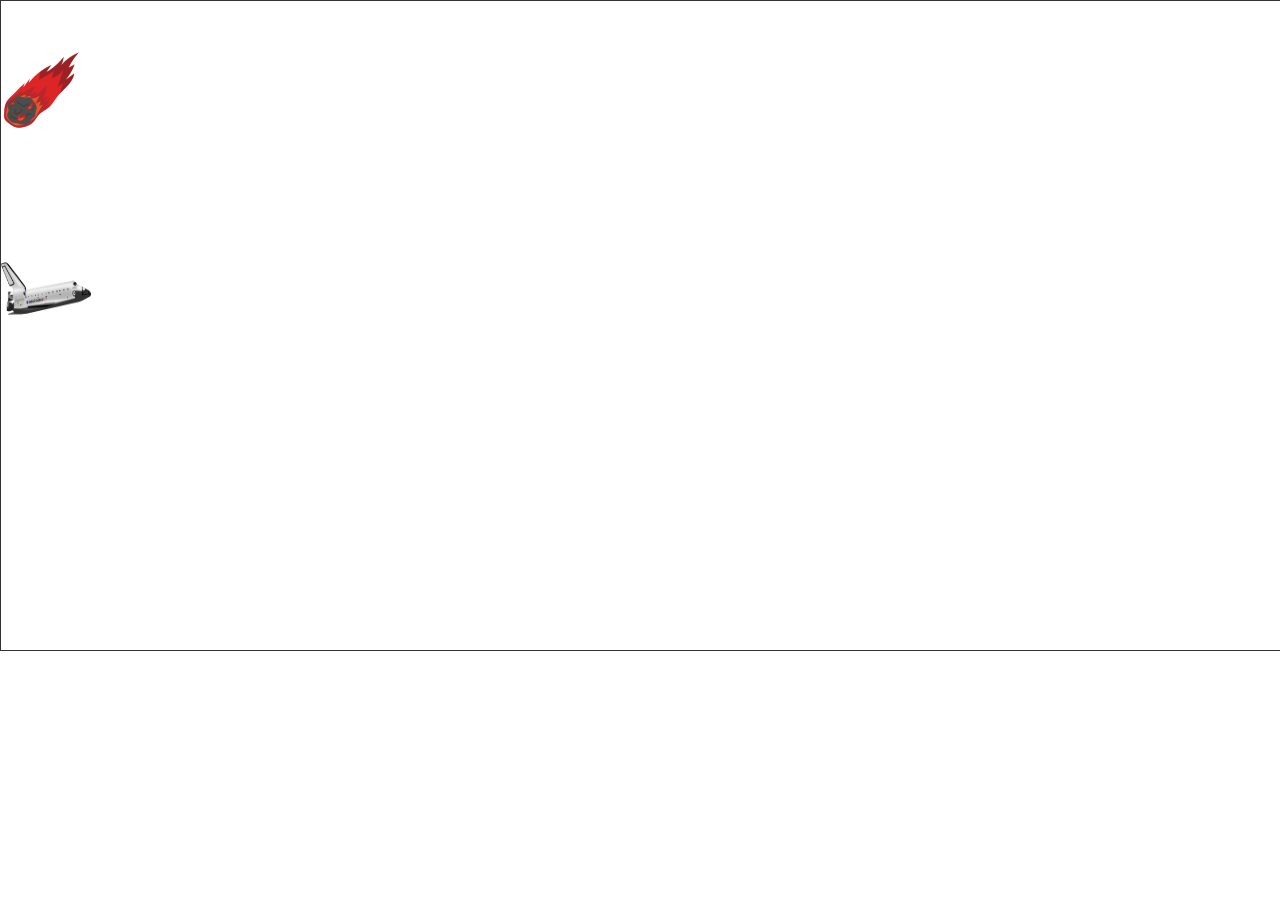
==== index.html @ 5a921cf8 "Add files via upload" ====
<!DOCTYPE html>
<html lang="en">
<head>
    <meta charset="UTF-8">
    <meta name="viewport" content="width=device-width, initial-scale=1.0">
    
    <link rel="stylesheet" href="style.css">
    <script src="js/game.js" defer></script>
    <script src="js/mathmeteor.js"></script>

    <title>Document</title>
</head>
<body>
    
<div class="game-board">
    <img src="imgs/space-shuttle-156012_1280.png" class="nave">
    <img src="imgs/planetarium-5636947_640.webp" class="meteoro">


</div>

</body>
</html>
---- style.css ----
*{
    margin:0;
    padding: 0;
    box-sizing: border-box;
}

.game-board{
    width: 1364px;
    height: 651px;
    border: 1px solid #333;
    margin: 0 auto;
    position: relative;
    overflow: hidden;

}


body{
    background-image: url(https://img.freepik.com/vetores-premium/[base64].jpg);
    background-size: 100%;
    background-repeat: no-repeat;
    
}

.meteoro{
    position:absolute;
    width: 80px;
    top: 50px;
    animation: animação-meteoro 2s infinite linear;

}

@keyframes animação-meteoro {
    from{
        right: -80px;

    }

    to{
        right: 100%;
    }
    
}

.nave{
    height: 75px;
    width: 90px;
    transform: scalex(-1);
    position: absolute;
    bottom: 50%;
}

.up{
    animation: up 1s linear infinite;
}

.right{
    animation: front 0.5s linear infinite;
}

.down{
    animation: down 0.5s linear infinite;
}

.left{
    animation: back 0.5s linear infinite;
}

@keyframes up {
    from{
        transform: translateY(0) scaleX(-1);
        
    }
    to{
        transform: translateY(-50px) scaleX(-1);
    }
}

@keyframes down {
    from{
        transform: translateY(0) scaleX(-1);
    }
    to{
        transform: translateY(50px) scaleX(-1);
    }
}

@keyframes right {
    from{
        transform: translate(0) scaleX(-1);
    }
    to{
        transform: translateX(50px) scaleX(-1)
    }
}

@keyframes left {
    from{
        transform: translateX(0) scaleX(-1);
    }
    to{
        transform: translateX(-50px) scaleX(-1);
    }
}
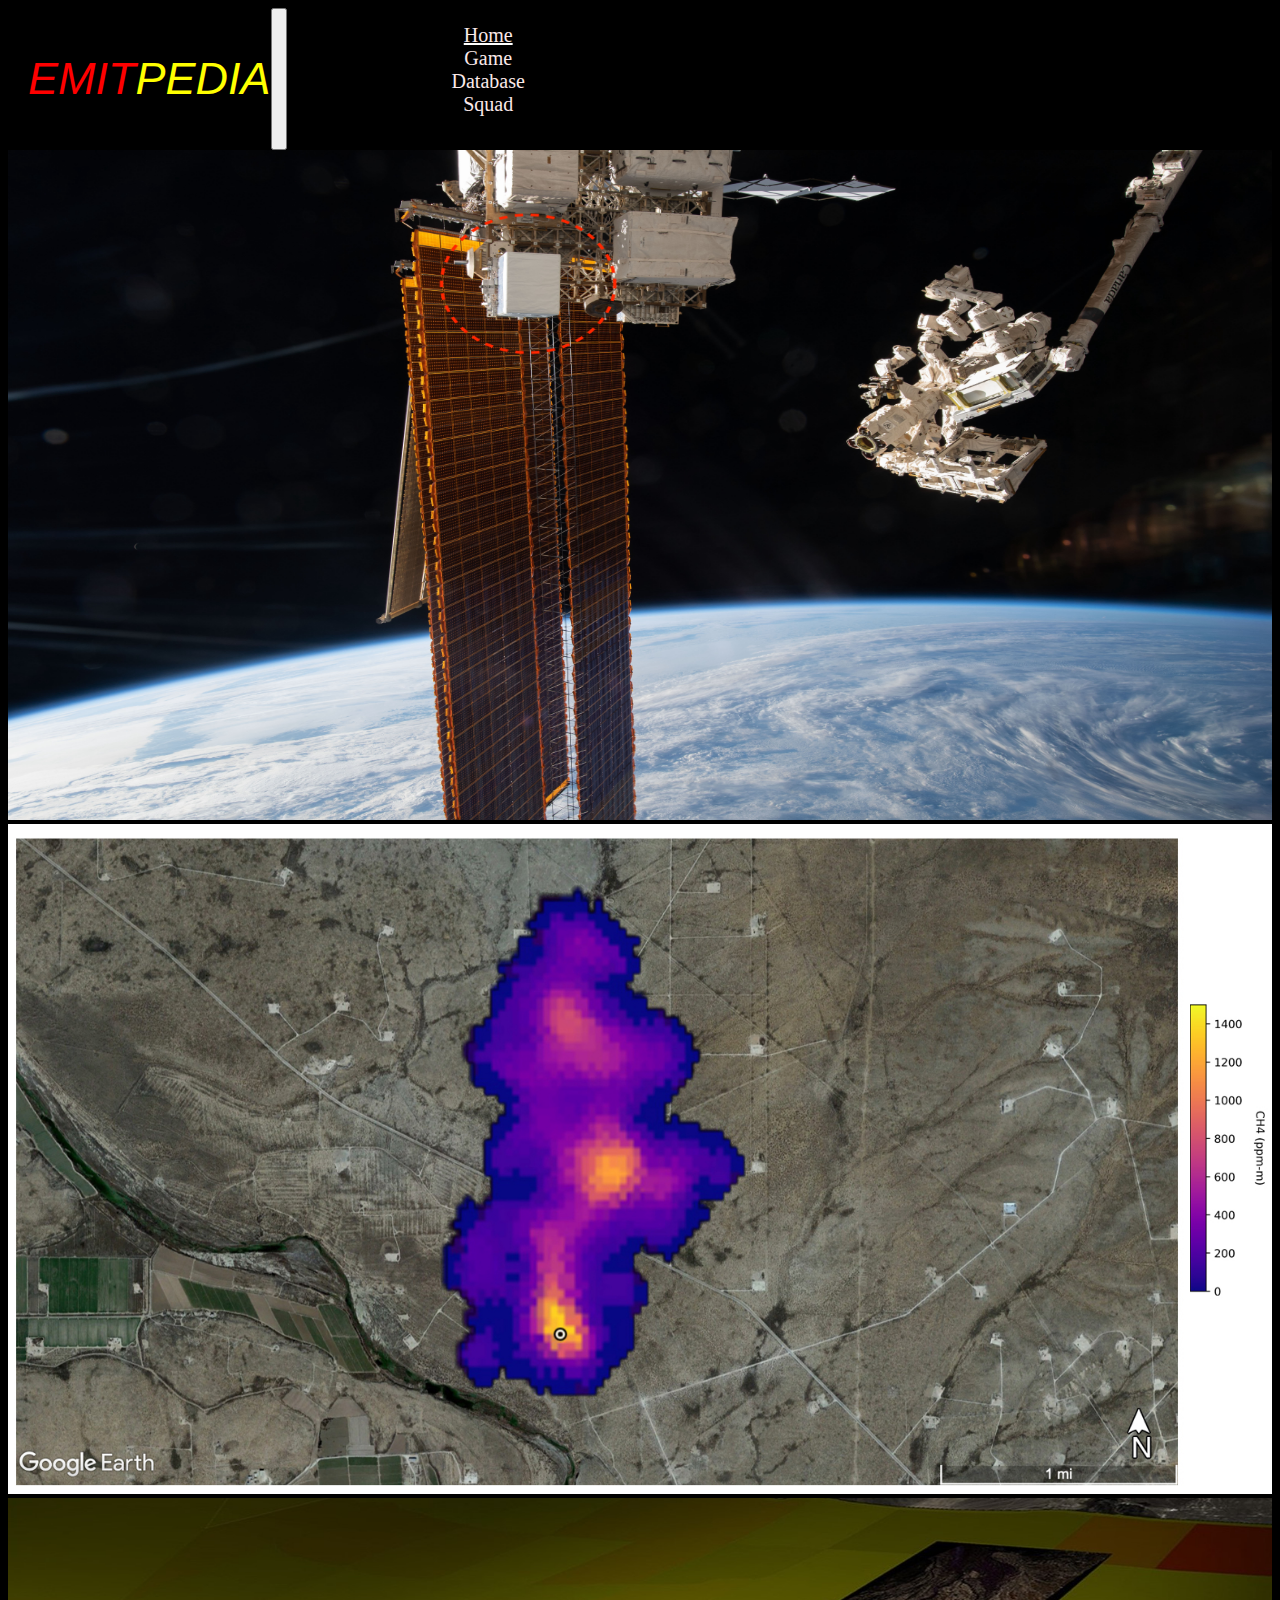
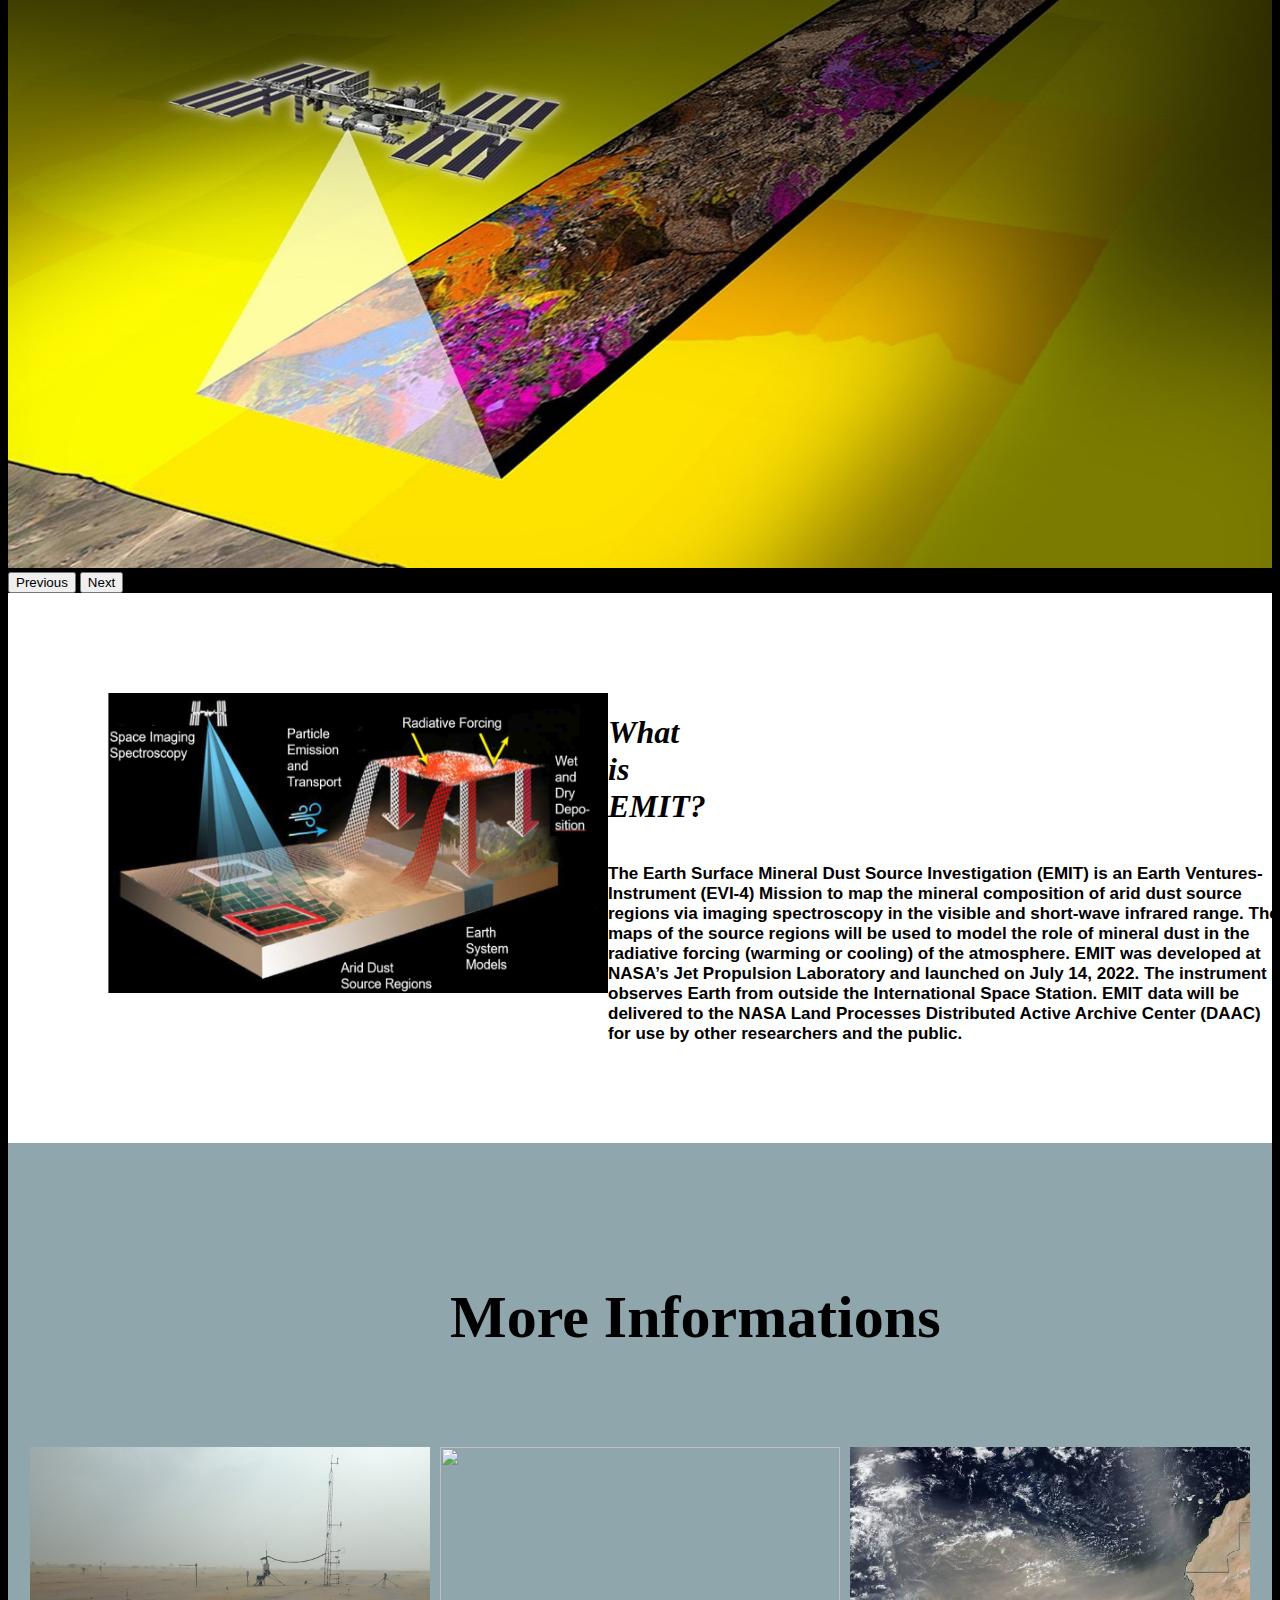
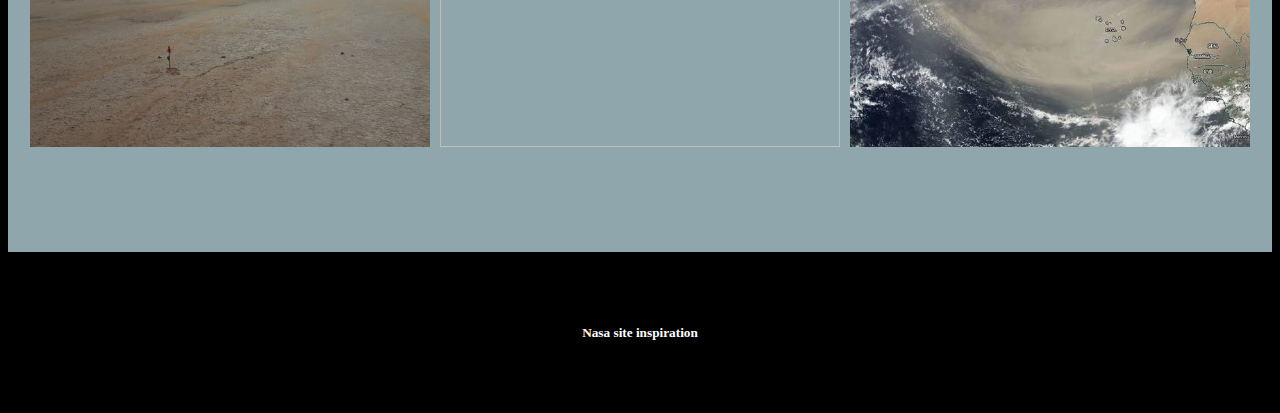
==== commit 03307cbd: "Add files via upload" ====
--- a/index.html
+++ b/index.html
@@ -1,23 +1,97 @@
-<!DOCTYPE html>
-<html lang="en">
-<head>
-    <meta charset="UTF-8">
-    <meta name="viewport" content="width=device-width, initial-scale=1.0">
+<!doctype html>
+<html lang="en" >
+  <head>
+    <!-- Required meta tags -->
+    <meta charset="utf-8">
+    <meta name="viewport" content="width=device-width, initial-scale=1">
+    <link rel="stylesheet" href="style.css">
+    <link rel="icon" type="image/png" href="E (1).png">
+    <!-- Bootstrap CSS -->
+    <link rel="stylesheet" href="https://cdn.jsdelivr.net/npm/bootstrap@5.3.2/dist/css/bootstrap.rtl.min.css" integrity="sha384-nU14brUcp6StFntEOOEBvcJm4huWjB0OcIeQ3fltAfSmuZFrkAif0T+UtNGlKKQv" crossorigin="anonymous">
+    <script src="function.js"></script>
+    <title>Home</title>
+  </head>
+  <body>
+    <div>
+    <nav class="navbar navbar-expand-lg navbar-light bg-light bg-transparent fixed-top nav_overlay_true">
+      <div class="logo">
+        <p class="navbar-name"> Emit</p>
+        <p class="navbar-class">pedia</p>
+      </div>
+      <button class="navbar-toggler" type="button" data-toggle="collapse" data-target="#navbarSupportedContent" aria-controls="navbarSupportedContent" aria-expanded="false" aria-label="Toggle navigation">
+        <span class="navbar-toggler-icon"></span>
+      </button>
     
-    <link rel="stylesheet" href="style.css">
-    <script src="js/game.js" defer></script>
-    <script src="js/mathmeteor.js"></script>
+      <div class="collapse navbar-collapse" id="navbarSupportedContent">
+        <ul class="navbar-nav mr-auto">
+          <li class="nav-item active">
+            <a class="nav-link" href="index.html" style="text-decoration: 2px underline white !important;">Home</a>
+          </li>
+          <li class="nav-item">
+            <a class="nav-link" href="#" target="_blank">Game</a>
+          </li>
+          <li class="nav-item">
+            <a class="nav-link" href="database.html" id="data">Database</a>
+          </li>
+          <li class="nav-item">
+            <a class="nav-link" href="squad.html">Squad </a>
+          </li>
+      </div>
+    </nav>
+    <div id="carouselExample" class="carousel slide">
+      <div class="carousel-inner">
+        <div class="carousel-item active">
+          <img src="70_1-EMIT_on_ISS.jpeg" class="d-block w-100" alt="...">
+        </div>
+        <div class="carousel-item">
+          <img src="71_1-PIA25592_EMIT_methane_permian.jpg" class="d-block w-100" alt="...">
+        </div>
+        <div class="carousel-item">
+          <img src="63_EMIT_Home_picture_20200727a.jpg" class="d-block w-100" alt="...">
+        </div>
+      </div>
+      <button class="carousel-control-prev" type="button" data-bs-target="#carouselExample" data-bs-slide="prev">
+        <span class="carousel-control-prev-icon" aria-hidden="true"></span>
+        <span class="visually-hidden">Previous</span>
+      </button>
+      <button class="carousel-control-next" type="button" data-bs-target="#carouselExample" data-bs-slide="next">
+        <span class="carousel-control-next-icon" aria-hidden="true"></span>
+        <span class="visually-hidden">Next</span>
+      </button>
+    </div>
+    <div class="info">
+        <img src="79_emit_website_science_objective_image_20200729a.png">
+        <div class="txt">
+            <h1>What is EMIT?</h1>
+            <p><strong>The Earth Surface Mineral Dust Source Investigation (EMIT) is an Earth Ventures-Instrument (EVI-4) Mission to map the mineral composition of arid dust source regions via imaging spectroscopy in the visible and short-wave infrared range. The maps of the source regions will be used to model the role of mineral dust in the radiative forcing (warming or cooling) of the atmosphere.
 
-    <title>Document</title>
-</head>
-<body>
+              EMIT was developed at NASA’s Jet Propulsion Laboratory and launched on July 14, 2022. The instrument observes Earth from outside the International Space Station. EMIT data will be delivered to the NASA Land Processes Distributed Active Archive Center (DAAC) for use by other researchers and the public.</strong></p>
+        </div>
+    </div>
+    <div class="teste">
+      <h1>More Informations</h1>
+      <nav class="imgs">
+        <a href="#"><img src="65_65_image004-(1)_4x3.jpg"></a>
+        <a href="#"><img src="66_66_image005-(1)_640.jpg"></a>
+        <a href="#"><img src="67_67_plume_4x3.jpg"></a>
+      </nav>
+    </div>
+    <footer class="footer">
+      <h5>Nasa site inspiration</h5>
+    </footer>
     
-<div class="game-board">
-    <img src="imgs/space-shuttle-156012_1280.png" class="nave">
-    <img src="imgs/planetarium-5636947_640.webp" class="meteoro">
-
-
-</div>
-
-</body>
-</html>+      <!-- Option 1: Bootstrap Bundle with Popper --> 
+    <script src="https://cdn.jsdelivr.net/npm/bootstrap@5.3.2/dist/js/bootstrap.bundle.min.js" integrity="sha384-C6RzsynM9kWDrMNeT87bh95OGNyZPhcTNXj1NW7RuBCsyN/o0jlpcV8Qyq46cDfL" crossorigin="anonymous"></script>
+    <script src="https://cdnjs.cloudflare.com/ajax/libs/jquery/3.7.1/jquery.min.js" integrity="sha512-v2CJ7UaYy4JwqLDIrZUI/4hqeoQieOmAZNXBeQyjo21dadnwR+8ZaIJVT8EE2iyI61OV8e6M8PP2/4hpQINQ/g==" crossorigin="anonymous" referrerpolicy="no-referrer"></script>
+    <script>
+      var nav = document.querySelector('nav');
+      window.addEventListener('scroll',function(){
+      if (window.pageYOffset > 100){
+        nav.classList.add('bg-dark','shadow');
+      }else{
+        nav.classList.remove('bg-dark');
+    }
+})
+    </script>
+  </body>
+</html>
--- a/style.css
+++ b/style.css
@@ -1,105 +1,119 @@
-
-*{
-    margin:0;
-    padding: 0;
-    box-sizing: border-box;
+body{
+    background-color: black !important;
 }
 
-.game-board{
-    width: 1364px;
-    height: 651px;
-    border: 1px solid #333;
-    margin: 0 auto;
-    position: relative;
-    overflow: hidden;
+.logo{
+    display: flex !important;
+    margin-left: 20px;
+}
+
+.navbar-class{
+    text-transform: uppercase !important;
+    color: yellow !important;
+    font-family:'Trebuchet MS', 'Lucida Sans Unicode', 'Lucida Grande', 'Lucida Sans', Arial, sans-serif !important;
+    font-size: 45px;
+    font-style: italic;
+}
+
+.navbar-name{
+    text-transform: uppercase !important;
+    color: red !important;
+    font-family:'Trebuchet MS', 'Lucida Sans Unicode', 'Lucida Grande', 'Lucida Sans', Arial, sans-serif;
+    font-size: 45px;
+    font-style: oblique;
+}
+
+.name{
+    text-transform: uppercase;
+    color: white;
+}
+.navbar{
+    text-align: center !important;
+    display: flex !important;
+}
+
+.nav-link{
+    color: rgb(250, 233, 233) !important;
+    text-decoration: none !important;
+    font-size: 20px !important;
+    justify-content: center;
+    text-align: center;
+    margin-left: 125px;
+}
+
+.nav-link:hover{
+    color: rgb(255, 255, 255) !important;
+}
+
+.carousel img{
+    width: 100%;
+    height: 670px;
+    object-fit: auto;
+}
+
+.info{
+    display: flex;
+    padding-left:  100px !important; 
+    padding-top:  100px;
+    justify-content: space-between !important;
+    padding-bottom:  150px;
+    background-color: white  !important;
+    
+}
+
+.info img{
+    width: 500px;
+    height: 300px;
+}
+
+.txt h1{
+    margin-right: 600px;
+    font-style: italic;
 
 }
 
-
-body{
-    background-image: url(https://img.freepik.com/vetores-premium/[base64].jpg);
-    background-size: 100%;
-    background-repeat: no-repeat;
-    
+.txt p{
+    font-family: 'Trebuchet MS', 'Lucida Sans Unicode', 'Lucida Grande', 'Lucida Sans', Arial, sans-serif;
+    font-size: 17px;
+    position: absolute;
 }
 
-.meteoro{
-    position:absolute;
-    width: 80px;
-    top: 50px;
-    animation: animação-meteoro 2s infinite linear;
+.bg-dark{
+    background-color: black !important;
 
 }
 
-@keyframes animação-meteoro {
-    from{
-        right: -80px;
-
-    }
-
-    to{
-        right: 100%;
-    }
-    
+.teste {
+    background-color:  #8FA6AC !important;     
+    justify-content: center;
+    display: grid;
+    font-size: 30px;
+    padding: 100px;
 }
 
-.nave{
-    height: 75px;
-    width: 90px;
-    transform: scalex(-1);
-    position: absolute;
-    bottom: 50%;
+.teste h1{
+    padding-left: 425px;
 }
 
-.up{
-    animation: up 1s linear infinite;
+.imgs{
+    display: flex;
 }
 
-.right{
-    animation: front 0.5s linear infinite;
+.imgs a img{
+    display: flex;
+    width: 400px;
+    height: 300px;
+    margin-top: 50px;
+    justify-content: space-between !important;
+    padding: 5px;
 }
 
-.down{
-    animation: down 0.5s linear infinite;
+.footer{
+    background-color: black;
+    color: white;
 }
 
-.left{
-    animation: back 0.5s linear infinite;
-}
-
-@keyframes up {
-    from{
-        transform: translateY(0) scaleX(-1);
-        
-    }
-    to{
-        transform: translateY(-50px) scaleX(-1);
-    }
-}
-
-@keyframes down {
-    from{
-        transform: translateY(0) scaleX(-1);
-    }
-    to{
-        transform: translateY(50px) scaleX(-1);
-    }
-}
-
-@keyframes right {
-    from{
-        transform: translate(0) scaleX(-1);
-    }
-    to{
-        transform: translateX(50px) scaleX(-1)
-    }
-}
-
-@keyframes left {
-    from{
-        transform: translateX(0) scaleX(-1);
-    }
-    to{
-        transform: translateX(-50px) scaleX(-1);
-    }
+.footer h5{
+    text-align: center;
+    padding: 50px;
 }